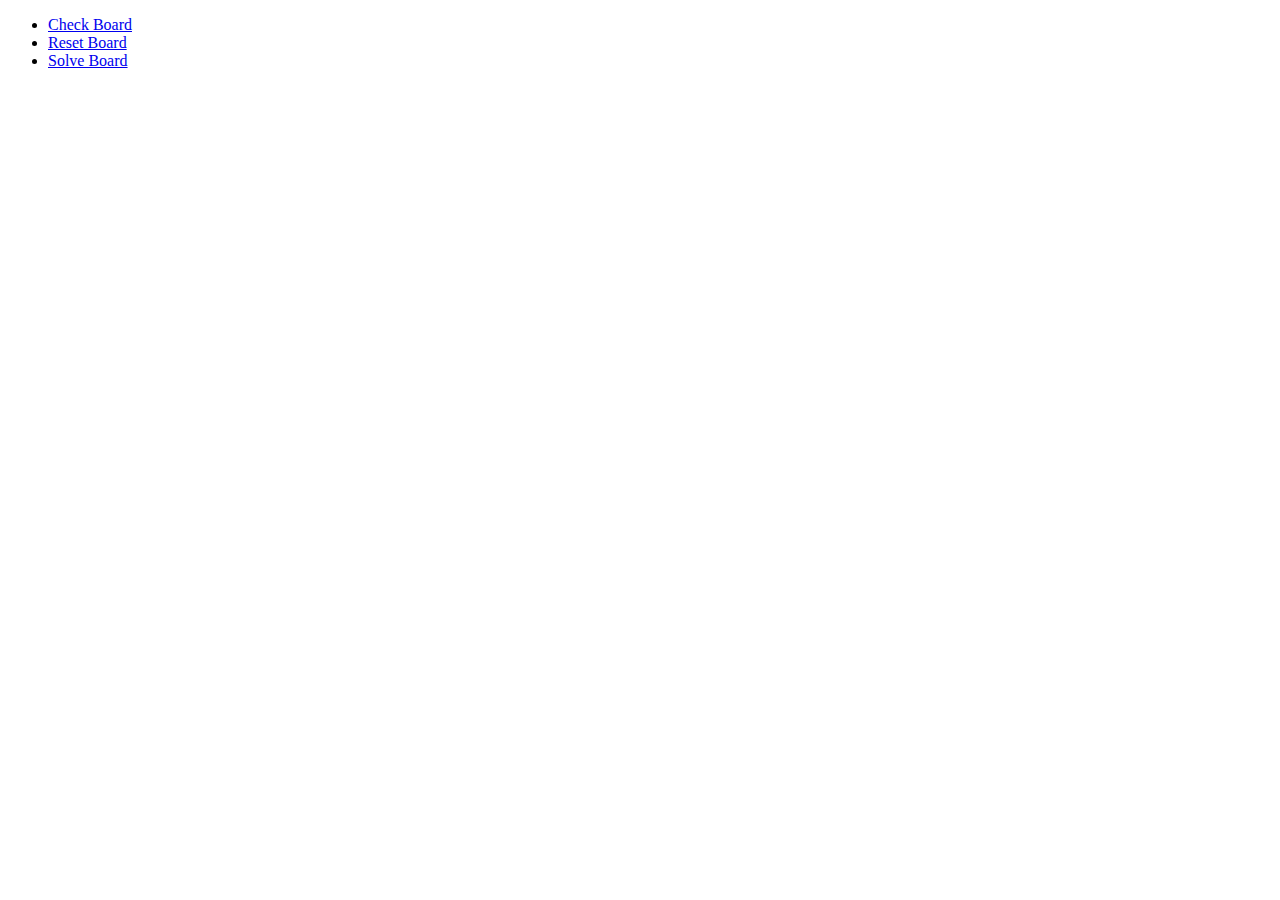
==== index.html @ 9d635129 "Initial commit with some tests and skeletal JS files" ====
<!DOCTYPE html>
	<html>
		<head>
  		<title>Sudoku</title>
  		<meta charset="utf-8">
  		<meta http-equiv="X-UA-Compatible" content="IE=edge,chrome=1">
  		<meta name="viewport" content="width=device-width, initial-scale=1">
  		<link rel="stylesheet" href="css/board.css">
			<link rel="stylesheet" href="css/index.css">
		</head>

		<body>

  		<div id="sudoku-grid"></div>
			<ul id="actions">
				<li>
					<a href="#">Check Board</a>
				</li>
				<li>
					<a href="#">Reset Board</a>
				</li>
				<li>
					<a href="#">Solve Board</a>
				</li>
			</ul>

			<script src="lib/jquery.js"></script>
			<script src="lib/underscore.js"></script>
		</body>

</html>
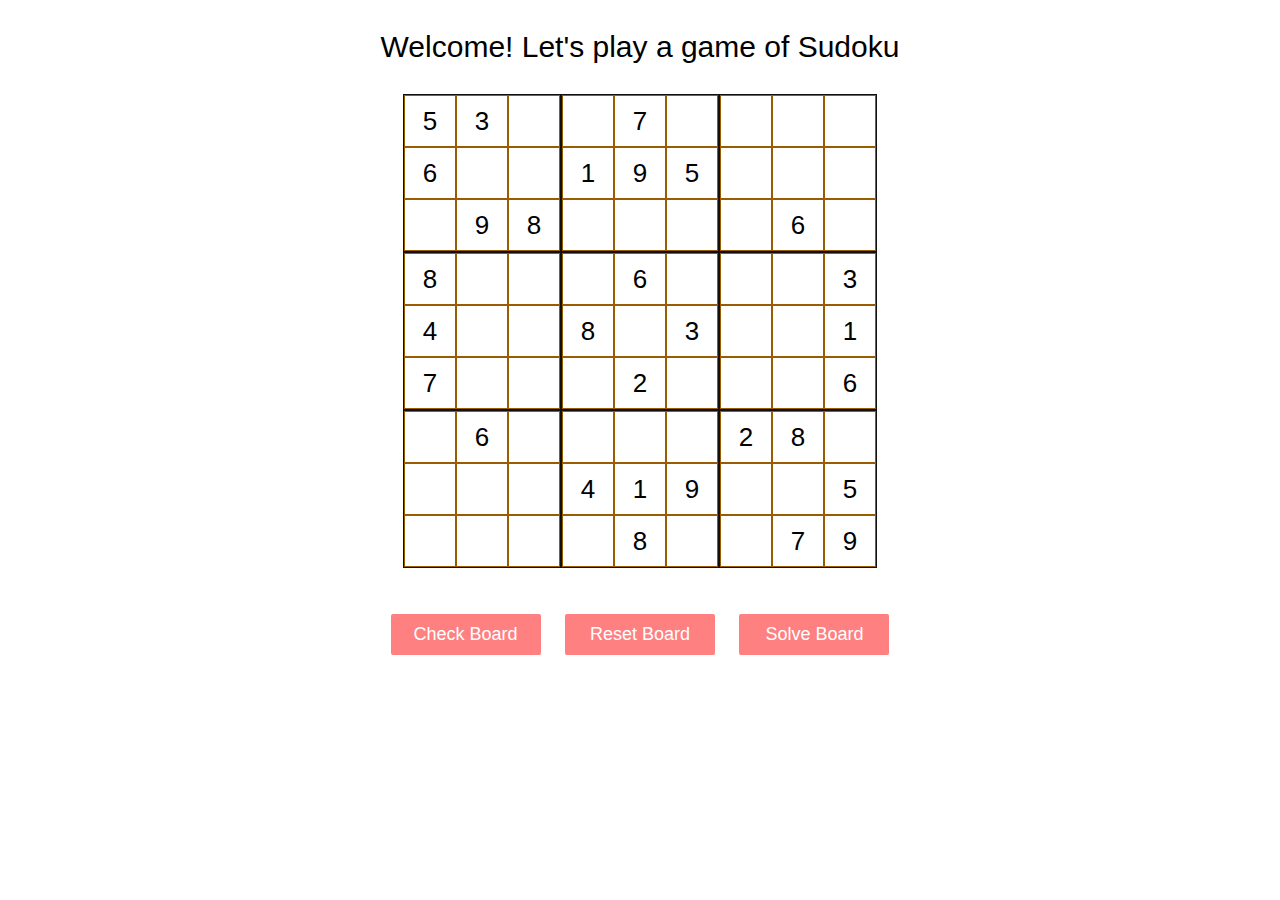
==== commit 282e1e9f: "updates to the specs and UI" ====
--- a/index.html
+++ b/index.html
@@ -5,27 +5,42 @@
   		<meta charset="utf-8">
   		<meta http-equiv="X-UA-Compatible" content="IE=edge,chrome=1">
   		<meta name="viewport" content="width=device-width, initial-scale=1">
-  		<link rel="stylesheet" href="css/board.css">
 			<link rel="stylesheet" href="css/index.css">
 		</head>
 
 		<body>
 
-  		<div id="sudoku-grid"></div>
-			<ul id="actions">
-				<li>
-					<a href="#">Check Board</a>
-				</li>
-				<li>
-					<a href="#">Reset Board</a>
-				</li>
-				<li>
-					<a href="#">Solve Board</a>
-				</li>
-			</ul>
+			<div class="main-con">
+				<h1>Welcome! Let's play a game of Sudoku</h1>
+  			<div id="sudoku-grid"></div>
+				<div id="error"></div>
+				<ul id="actions">
+					<li>
+						<div id="check-board" class="btn">
+							Check Board
+						</div>
+					</li>
+					<li>
+						<div id="reset-board" class="btn">
+							Reset Board
+						</div>
+					</li>
+					<li>
+						<div id="solve-board" class="btn">
+							Solve Board
+						</div>
+					</li>
+				</ul>
+			</div>
 
 			<script src="lib/jquery.js"></script>
 			<script src="lib/underscore.js"></script>
+			
+			<script src="js/index.js"></script>
+			<script src="js/Board.js"></script>
+			<script src="js/Checker.js"></script>
+			<script src="js/Generator.js"></script>
+			<script src="js/Solver.js"></script>
 		</body>
 
 </html>--- a/css/index.css
+++ b/css/index.css
@@ -0,0 +1,86 @@
+input[type=number]::-webkit-inner-spin-button,
+input[type=number]::-webkit-outer-spin-button {
+  -webkit-appearance: none;
+  margin: 0; }
+
+body {
+  margin: 0;
+  padding: 0;
+  font-family: 'Montserrat', sans-serif; }
+  body .main-con {
+    max-width: 800px;
+    margin: 30px auto;
+    text-align: center; }
+    body .main-con h1 {
+      font-size: 30px;
+      font-weight: 400; }
+    body .main-con #error {
+      padding: 5px;
+      margin: 10px 10px 0 10px; }
+    body .main-con #actions {
+      padding-left: 0; }
+  body li {
+    list-style: none;
+    margin: 10px;
+    display: inline-block; }
+    body li .btn {
+      color: #FFF;
+      width: 120px;
+      -webkit-border-radius: 2px;
+      -moz-border-radius: 2px;
+      border-radius: 2px;
+      display: inline-block;
+      padding: 10px 15px;
+      font-weight: 500;
+      font-family: inherit;
+      font-size: 18px;
+      text-transform: capitalize;
+      text-align: center;
+      background-color: #FF8080; }
+      body li .btn:focus {
+        outline: none; }
+      body li .btn::-moz-focus-inner {
+        border: 0; }
+      body li .btn:hover {
+        background-color: #FF6666; }
+  body #sudoku-grid {
+    margin-top: 30px; }
+    body #sudoku-grid .section, body #sudoku-grid .row {
+      white-space: nowrap;
+      font-size: 0; }
+    body #sudoku-grid .block {
+      display: inline-block;
+      border: 1px solid #101010; }
+    body #sudoku-grid .cell {
+      display: inline-block;
+      width: 50px;
+      height: 50px;
+      overflow: hidden;
+      position: relative;
+      border: 1px solid #995C00; }
+    body #sudoku-grid input {
+      border: none;
+      margin: 0;
+      padding: 0;
+      position: absolute;
+      top: 0;
+      left: 0;
+      height: 100%;
+      width: 100%;
+      font-size: 26px;
+      text-align: center;
+      background: #FFF;
+      color: #B28F47;
+      -webkit-touch-callout: none;
+      -webkit-user-select: none;
+      -moz-user-select: none;
+      -ms-user-select: none; }
+      body #sudoku-grid input.given {
+        font-weight: 500;
+        color: #000; }
+      body #sudoku-grid input:focus {
+        outline: 0;
+        background: #FFD699; }
+      body #sudoku-grid input[readonly="readonly"]:focus {
+        outline: 0;
+        background: #FFF; }
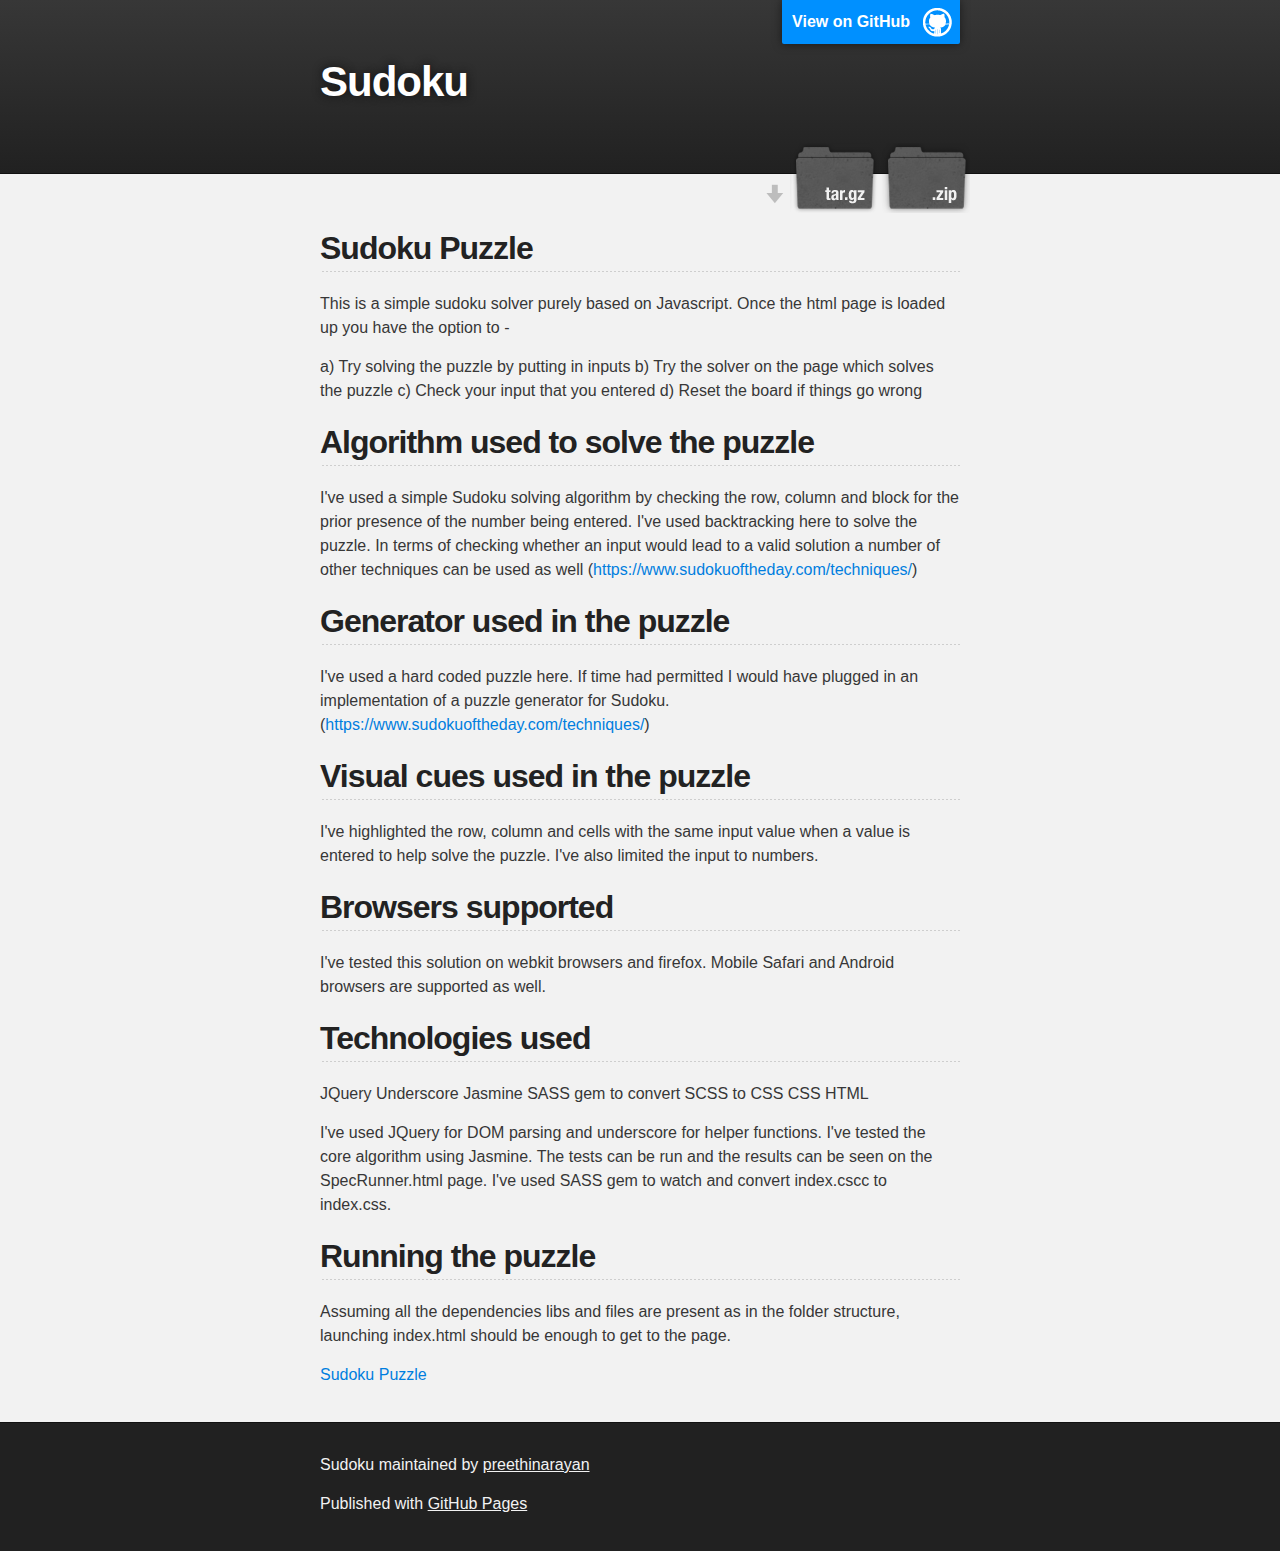
==== commit 27103a1e: "Create gh-pages branch via GitHub" ====
--- a/index.html
+++ b/index.html
@@ -1,46 +1,96 @@
 <!DOCTYPE html>
-	<html>
-		<head>
-  		<title>Sudoku</title>
-  		<meta charset="utf-8">
-  		<meta http-equiv="X-UA-Compatible" content="IE=edge,chrome=1">
-  		<meta name="viewport" content="width=device-width, initial-scale=1">
-			<link rel="stylesheet" href="css/index.css">
-		</head>
+<html>
 
-		<body>
+  <head>
+    <meta charset='utf-8'>
+    <meta http-equiv="X-UA-Compatible" content="chrome=1">
+    <meta name="description" content="Sudoku : ">
 
-			<div class="main-con">
-				<h1>Welcome! Let's play a game of Sudoku</h1>
-  			<div id="sudoku-grid"></div>
-				<div id="error"></div>
-				<ul id="actions">
-					<li>
-						<div id="check-board" class="btn">
-							Check Board
-						</div>
-					</li>
-					<li>
-						<div id="reset-board" class="btn">
-							Reset Board
-						</div>
-					</li>
-					<li>
-						<div id="solve-board" class="btn">
-							Solve Board
-						</div>
-					</li>
-				</ul>
-			</div>
+    <link rel="stylesheet" type="text/css" media="screen" href="stylesheets/stylesheet.css">
 
-			<script src="lib/jquery.js"></script>
-			<script src="lib/underscore.js"></script>
-			
-			<script src="js/index.js"></script>
-			<script src="js/Board.js"></script>
-			<script src="js/Checker.js"></script>
-			<script src="js/Generator.js"></script>
-			<script src="js/Solver.js"></script>
-		</body>
+    <title>Sudoku</title>
+  </head>
 
-</html>+  <body>
+
+    <!-- HEADER -->
+    <div id="header_wrap" class="outer">
+        <header class="inner">
+          <a id="forkme_banner" href="https://github.com/preethinarayan/sudoku">View on GitHub</a>
+
+          <h1 id="project_title">Sudoku</h1>
+          <h2 id="project_tagline"></h2>
+
+            <section id="downloads">
+              <a class="zip_download_link" href="https://github.com/preethinarayan/sudoku/zipball/master">Download this project as a .zip file</a>
+              <a class="tar_download_link" href="https://github.com/preethinarayan/sudoku/tarball/master">Download this project as a tar.gz file</a>
+            </section>
+        </header>
+    </div>
+
+    <!-- MAIN CONTENT -->
+    <div id="main_content_wrap" class="outer">
+      <section id="main_content" class="inner">
+        <h2>
+<a id="sudoku-puzzle" class="anchor" href="#sudoku-puzzle" aria-hidden="true"><span class="octicon octicon-link"></span></a>Sudoku Puzzle</h2>
+
+<p>This is a simple sudoku solver purely based on Javascript. Once the html page is loaded up you have the option to - </p>
+
+<p>a) Try solving the puzzle by putting in inputs 
+b) Try the solver on the page which solves the puzzle
+c) Check your input that you entered
+d) Reset the board if things go wrong</p>
+
+<h2>
+<a id="algorithm-used-to-solve-the-puzzle-" class="anchor" href="#algorithm-used-to-solve-the-puzzle-" aria-hidden="true"><span class="octicon octicon-link"></span></a>Algorithm used to solve the puzzle </h2>
+
+<p>I've used a simple Sudoku solving algorithm by checking the row, column and block for the prior presence of the number being entered. I've used backtracking here to solve the puzzle. In terms of checking whether an input would lead to a valid solution a number of other techniques can be used as well (<a href="https://www.sudokuoftheday.com/techniques/">https://www.sudokuoftheday.com/techniques/</a>)</p>
+
+<h2>
+<a id="generator-used-in-the-puzzle" class="anchor" href="#generator-used-in-the-puzzle" aria-hidden="true"><span class="octicon octicon-link"></span></a>Generator used in the puzzle</h2>
+
+<p>I've used a hard coded puzzle here. If time had permitted I would have plugged in an implementation of a puzzle generator for Sudoku.(<a href="https://www.sudokuoftheday.com/techniques/">https://www.sudokuoftheday.com/techniques/</a>)</p>
+
+<h2>
+<a id="visual-cues-used-in-the-puzzle" class="anchor" href="#visual-cues-used-in-the-puzzle" aria-hidden="true"><span class="octicon octicon-link"></span></a>Visual cues used in the puzzle</h2>
+
+<p>I've highlighted the row, column and cells with the same input value when a value is entered to help solve the puzzle. I've also limited the input to numbers.</p>
+
+<h2>
+<a id="browsers-supported" class="anchor" href="#browsers-supported" aria-hidden="true"><span class="octicon octicon-link"></span></a>Browsers supported</h2>
+
+<p>I've tested this solution on webkit browsers and firefox. Mobile Safari and Android browsers are supported as well.</p>
+
+<h2>
+<a id="technologies-used" class="anchor" href="#technologies-used" aria-hidden="true"><span class="octicon octicon-link"></span></a>Technologies used</h2>
+
+<p>JQuery
+Underscore
+Jasmine
+SASS gem to convert SCSS to CSS
+CSS
+HTML</p>
+
+<p>I've used JQuery for DOM parsing and underscore for helper functions. I've tested the core algorithm using Jasmine. The tests can be run and the results can be seen on the SpecRunner.html page. I've used SASS gem to watch and convert index.cscc to index.css. </p>
+
+<h2>
+<a id="running-the-puzzle" class="anchor" href="#running-the-puzzle" aria-hidden="true"><span class="octicon octicon-link"></span></a>Running the puzzle</h2>
+
+<p>Assuming all the dependencies libs and files are present as in the folder structure, launching index.html should be enough to get to the page.  </p>
+
+<p><a href="https://github.com/preethinarayan/sudoku/index.html">Sudoku Puzzle</a></p>
+      </section>
+    </div>
+
+    <!-- FOOTER  -->
+    <div id="footer_wrap" class="outer">
+      <footer class="inner">
+        <p class="copyright">Sudoku maintained by <a href="https://github.com/preethinarayan">preethinarayan</a></p>
+        <p>Published with <a href="http://pages.github.com">GitHub Pages</a></p>
+      </footer>
+    </div>
+
+    
+
+  </body>
+</html>
--- a/stylesheets/stylesheet.css
+++ b/stylesheets/stylesheet.css
@@ -0,0 +1,425 @@
+/*******************************************************************************
+Slate Theme for GitHub Pages
+by Jason Costello, @jsncostello
+*******************************************************************************/
+
+@import url(pygment_trac.css);
+
+/*******************************************************************************
+MeyerWeb Reset
+*******************************************************************************/
+
+html, body, div, span, applet, object, iframe,
+h1, h2, h3, h4, h5, h6, p, blockquote, pre,
+a, abbr, acronym, address, big, cite, code,
+del, dfn, em, img, ins, kbd, q, s, samp,
+small, strike, strong, sub, sup, tt, var,
+b, u, i, center,
+dl, dt, dd, ol, ul, li,
+fieldset, form, label, legend,
+table, caption, tbody, tfoot, thead, tr, th, td,
+article, aside, canvas, details, embed,
+figure, figcaption, footer, header, hgroup,
+menu, nav, output, ruby, section, summary,
+time, mark, audio, video {
+  margin: 0;
+  padding: 0;
+  border: 0;
+  font: inherit;
+  vertical-align: baseline;
+}
+
+/* HTML5 display-role reset for older browsers */
+article, aside, details, figcaption, figure,
+footer, header, hgroup, menu, nav, section {
+  display: block;
+}
+
+ol, ul {
+  list-style: none;
+}
+
+table {
+  border-collapse: collapse;
+  border-spacing: 0;
+}
+
+/*******************************************************************************
+Theme Styles
+*******************************************************************************/
+
+body {
+  box-sizing: border-box;
+  color:#373737;
+  background: #212121;
+  font-size: 16px;
+  font-family: 'Myriad Pro', Calibri, Helvetica, Arial, sans-serif;
+  line-height: 1.5;
+  -webkit-font-smoothing: antialiased;
+}
+
+h1, h2, h3, h4, h5, h6 {
+  margin: 10px 0;
+  font-weight: 700;
+  color:#222222;
+  font-family: 'Lucida Grande', 'Calibri', Helvetica, Arial, sans-serif;
+  letter-spacing: -1px;
+}
+
+h1 {
+  font-size: 36px;
+  font-weight: 700;
+}
+
+h2 {
+  padding-bottom: 10px;
+  font-size: 32px;
+  background: url('../images/bg_hr.png') repeat-x bottom;
+}
+
+h3 {
+  font-size: 24px;
+}
+
+h4 {
+  font-size: 21px;
+}
+
+h5 {
+  font-size: 18px;
+}
+
+h6 {
+  font-size: 16px;
+}
+
+p {
+  margin: 10px 0 15px 0;
+}
+
+footer p {
+  color: #f2f2f2;
+}
+
+a {
+  text-decoration: none;
+  color: #007edf;
+  text-shadow: none;
+
+  transition: color 0.5s ease;
+  transition: text-shadow 0.5s ease;
+  -webkit-transition: color 0.5s ease;
+  -webkit-transition: text-shadow 0.5s ease;
+  -moz-transition: color 0.5s ease;
+  -moz-transition: text-shadow 0.5s ease;
+  -o-transition: color 0.5s ease;
+  -o-transition: text-shadow 0.5s ease;
+  -ms-transition: color 0.5s ease;
+  -ms-transition: text-shadow 0.5s ease;
+}
+
+a:hover, a:focus {text-decoration: underline;}
+
+footer a {
+  color: #F2F2F2;
+  text-decoration: underline;
+}
+
+em {
+  font-style: italic;
+}
+
+strong {
+  font-weight: bold;
+}
+
+img {
+  position: relative;
+  margin: 0 auto;
+  max-width: 739px;
+  padding: 5px;
+  margin: 10px 0 10px 0;
+  border: 1px solid #ebebeb;
+
+  box-shadow: 0 0 5px #ebebeb;
+  -webkit-box-shadow: 0 0 5px #ebebeb;
+  -moz-box-shadow: 0 0 5px #ebebeb;
+  -o-box-shadow: 0 0 5px #ebebeb;
+  -ms-box-shadow: 0 0 5px #ebebeb;
+}
+
+p img {
+  display: inline;
+  margin: 0;
+  padding: 0;
+  vertical-align: middle;
+  text-align: center;
+  border: none;
+}
+
+pre, code {
+  width: 100%;
+  color: #222;
+  background-color: #fff;
+
+  font-family: Monaco, "Bitstream Vera Sans Mono", "Lucida Console", Terminal, monospace;
+  font-size: 14px;
+
+  border-radius: 2px;
+  -moz-border-radius: 2px;
+  -webkit-border-radius: 2px;
+}
+
+pre {
+  width: 100%;
+  padding: 10px;
+  box-shadow: 0 0 10px rgba(0,0,0,.1);
+  overflow: auto;
+}
+
+code {
+  padding: 3px;
+  margin: 0 3px;
+  box-shadow: 0 0 10px rgba(0,0,0,.1);
+}
+
+pre code {
+  display: block;
+  box-shadow: none;
+}
+
+blockquote {
+  color: #666;
+  margin-bottom: 20px;
+  padding: 0 0 0 20px;
+  border-left: 3px solid #bbb;
+}
+
+
+ul, ol, dl {
+  margin-bottom: 15px
+}
+
+ul {
+  list-style-position: inside;
+  list-style: disc;
+  padding-left: 20px;
+}
+
+ol {
+  list-style-position: inside;
+  list-style: decimal;
+  padding-left: 20px;
+}
+
+dl dt {
+  font-weight: bold;
+}
+
+dl dd {
+  padding-left: 20px;
+  font-style: italic;
+}
+
+dl p {
+  padding-left: 20px;
+  font-style: italic;
+}
+
+hr {
+  height: 1px;
+  margin-bottom: 5px;
+  border: none;
+  background: url('../images/bg_hr.png') repeat-x center;
+}
+
+table {
+  border: 1px solid #373737;
+  margin-bottom: 20px;
+  text-align: left;
+ }
+
+th {
+  font-family: 'Lucida Grande', 'Helvetica Neue', Helvetica, Arial, sans-serif;
+  padding: 10px;
+  background: #373737;
+  color: #fff;
+ }
+
+td {
+  padding: 10px;
+  border: 1px solid #373737;
+ }
+
+form {
+  background: #f2f2f2;
+  padding: 20px;
+}
+
+/*******************************************************************************
+Full-Width Styles
+*******************************************************************************/
+
+.outer {
+  width: 100%;
+}
+
+.inner {
+  position: relative;
+  max-width: 640px;
+  padding: 20px 10px;
+  margin: 0 auto;
+}
+
+#forkme_banner {
+  display: block;
+  position: absolute;
+  top:0;
+  right: 10px;
+  z-index: 10;
+  padding: 10px 50px 10px 10px;
+  color: #fff;
+  background: url('../images/blacktocat.png') #0090ff no-repeat 95% 50%;
+  font-weight: 700;
+  box-shadow: 0 0 10px rgba(0,0,0,.5);
+  border-bottom-left-radius: 2px;
+  border-bottom-right-radius: 2px;
+}
+
+#header_wrap {
+  background: #212121;
+  background: -moz-linear-gradient(top, #373737, #212121);
+  background: -webkit-linear-gradient(top, #373737, #212121);
+  background: -ms-linear-gradient(top, #373737, #212121);
+  background: -o-linear-gradient(top, #373737, #212121);
+  background: linear-gradient(top, #373737, #212121);
+}
+
+#header_wrap .inner {
+  padding: 50px 10px 30px 10px;
+}
+
+#project_title {
+  margin: 0;
+  color: #fff;
+  font-size: 42px;
+  font-weight: 700;
+  text-shadow: #111 0px 0px 10px;
+}
+
+#project_tagline {
+  color: #fff;
+  font-size: 24px;
+  font-weight: 300;
+  background: none;
+  text-shadow: #111 0px 0px 10px;
+}
+
+#downloads {
+  position: absolute;
+  width: 210px;
+  z-index: 10;
+  bottom: -40px;
+  right: 0;
+  height: 70px;
+  background: url('../images/icon_download.png') no-repeat 0% 90%;
+}
+
+.zip_download_link {
+  display: block;
+  float: right;
+  width: 90px;
+  height:70px;
+  text-indent: -5000px;
+  overflow: hidden;
+  background: url(../images/sprite_download.png) no-repeat bottom left;
+}
+
+.tar_download_link {
+  display: block;
+  float: right;
+  width: 90px;
+  height:70px;
+  text-indent: -5000px;
+  overflow: hidden;
+  background: url(../images/sprite_download.png) no-repeat bottom right;
+  margin-left: 10px;
+}
+
+.zip_download_link:hover {
+  background: url(../images/sprite_download.png) no-repeat top left;
+}
+
+.tar_download_link:hover {
+  background: url(../images/sprite_download.png) no-repeat top right;
+}
+
+#main_content_wrap {
+  background: #f2f2f2;
+  border-top: 1px solid #111;
+  border-bottom: 1px solid #111;
+}
+
+#main_content {
+  padding-top: 40px;
+}
+
+#footer_wrap {
+  background: #212121;
+}
+
+
+
+/*******************************************************************************
+Small Device Styles
+*******************************************************************************/
+
+@media screen and (max-width: 480px) {
+  body {
+    font-size:14px;
+  }
+
+  #downloads {
+    display: none;
+  }
+
+  .inner {
+    min-width: 320px;
+    max-width: 480px;
+  }
+
+  #project_title {
+  font-size: 32px;
+  }
+
+  h1 {
+    font-size: 28px;
+  }
+
+  h2 {
+    font-size: 24px;
+  }
+
+  h3 {
+    font-size: 21px;
+  }
+
+  h4 {
+    font-size: 18px;
+  }
+
+  h5 {
+    font-size: 14px;
+  }
+
+  h6 {
+    font-size: 12px;
+  }
+
+  code, pre {
+    min-width: 320px;
+    max-width: 480px;
+    font-size: 11px;
+  }
+
+}
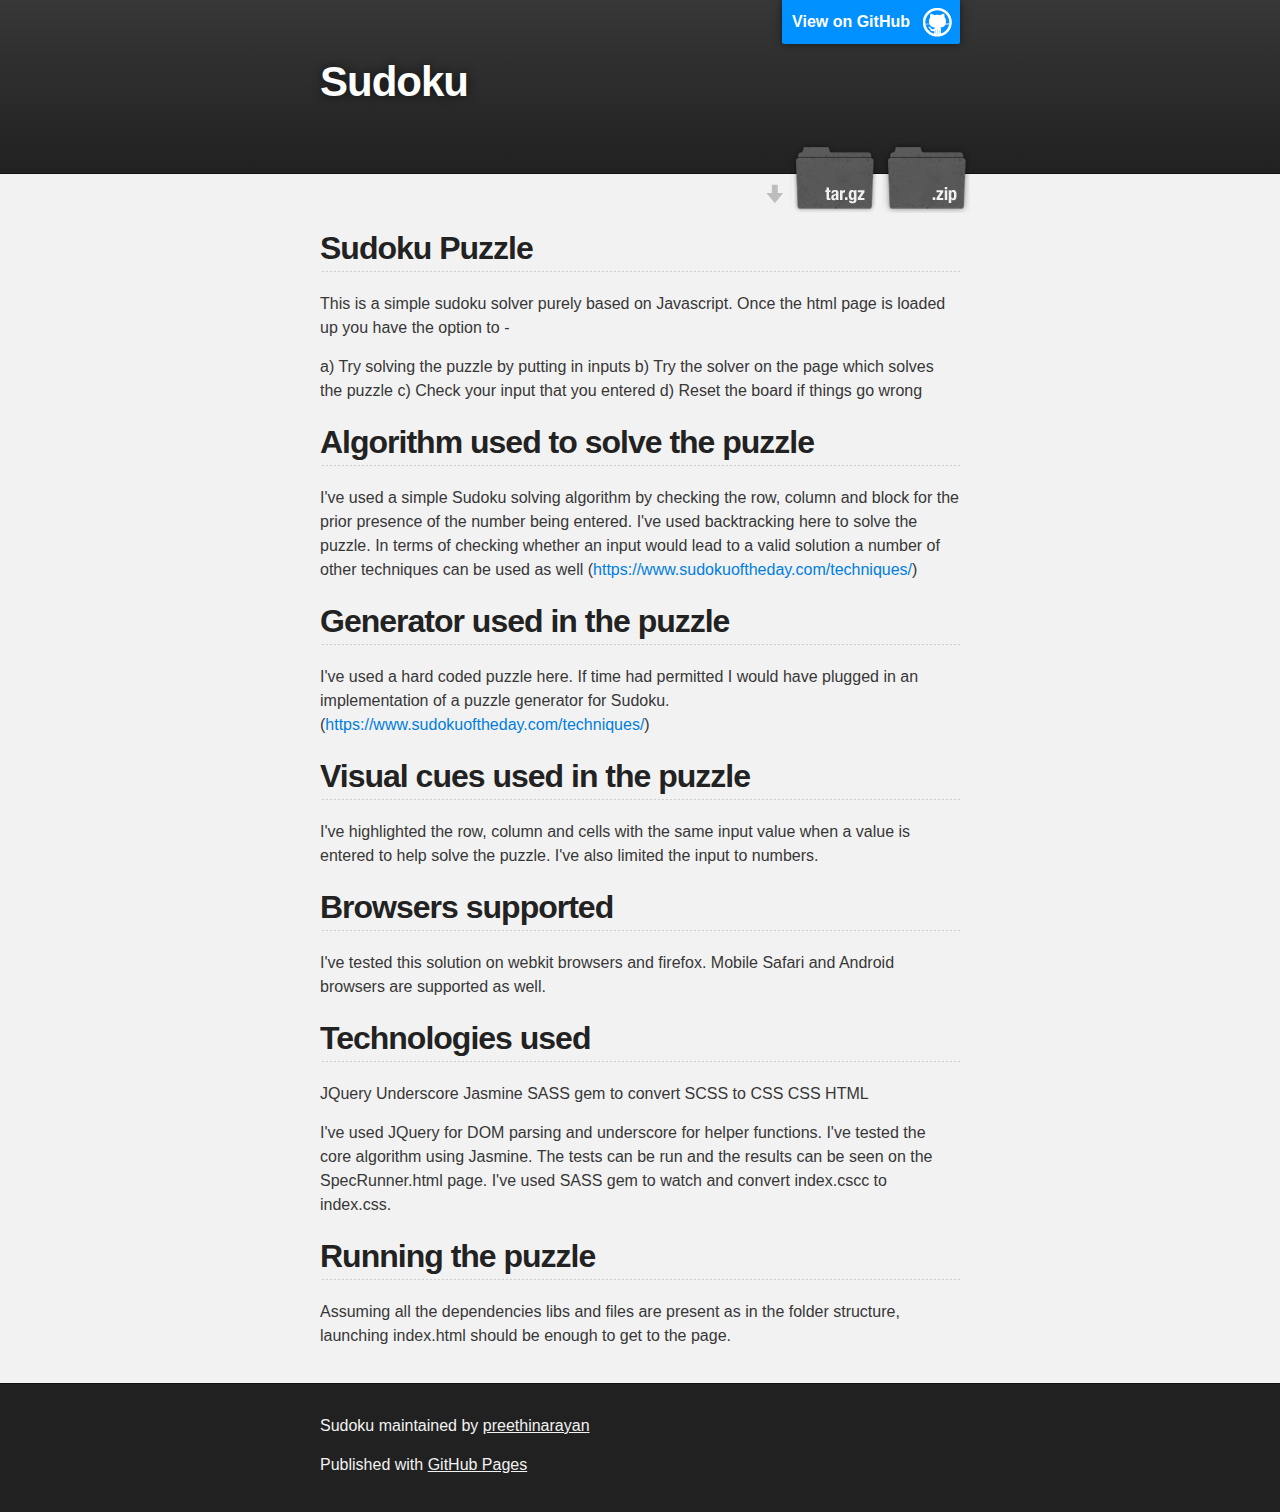
==== commit 9a33897a: "Create gh-pages branch via GitHub" ====
--- a/index.html
+++ b/index.html
@@ -77,8 +77,6 @@
 <a id="running-the-puzzle" class="anchor" href="#running-the-puzzle" aria-hidden="true"><span class="octicon octicon-link"></span></a>Running the puzzle</h2>
 
 <p>Assuming all the dependencies libs and files are present as in the folder structure, launching index.html should be enough to get to the page.  </p>
-
-<p><a href="https://github.com/preethinarayan/sudoku/index.html">Sudoku Puzzle</a></p>
       </section>
     </div>
 
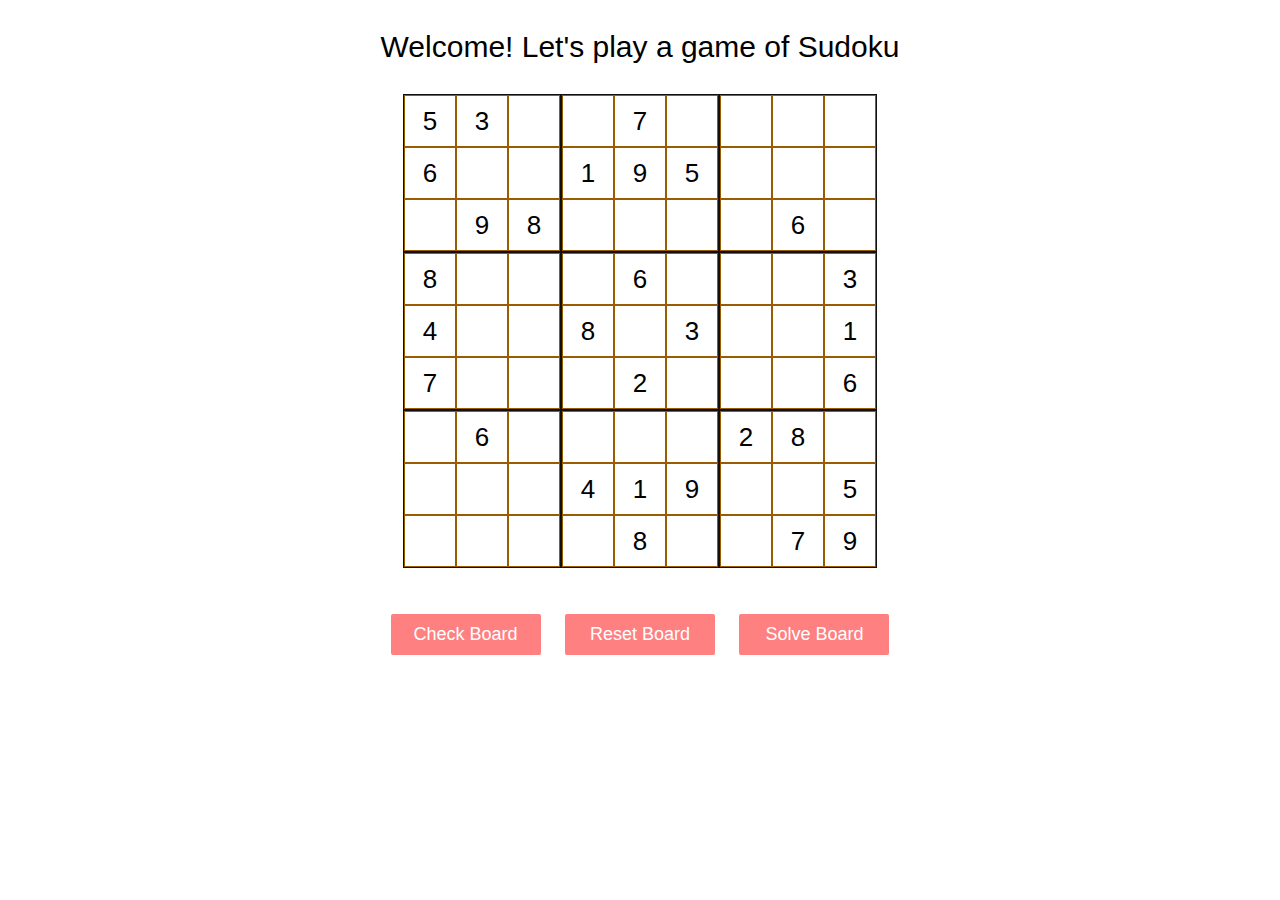
==== commit cd832997: "Update index.html" ====
--- a/index.html
+++ b/index.html
@@ -1,94 +1,46 @@
 <!DOCTYPE html>
-<html>
+	<html>
+		<head>
+  		<title>Sudoku</title>
+  		<meta charset="utf-8">
+  		<meta http-equiv="X-UA-Compatible" content="IE=edge,chrome=1">
+  		<meta name="viewport" content="width=device-width, initial-scale=1">
+			<link rel="stylesheet" href="css/index.css">
+		</head>
 
-  <head>
-    <meta charset='utf-8'>
-    <meta http-equiv="X-UA-Compatible" content="chrome=1">
-    <meta name="description" content="Sudoku : ">
+		<body>
 
-    <link rel="stylesheet" type="text/css" media="screen" href="stylesheets/stylesheet.css">
+			<div class="main-con">
+				<h1>Welcome! Let's play a game of Sudoku</h1>
+  			<div id="sudoku-grid"></div>
+				<div id="error"></div>
+				<ul id="actions">
+					<li>
+						<div id="check-board" class="button">
+							Check Board
+						</div>
+					</li>
+					<li>
+						<div id="reset-board" class="button">
+							Reset Board
+						</div>
+					</li>
+					<li>
+						<div id="solve-board" class="button">
+							Solve Board
+						</div>
+					</li>
+				</ul>
+			</div>
 
-    <title>Sudoku</title>
-  </head>
+			<script src="lib/jquery.js"></script>
+			<script src="lib/underscore.js"></script>
+			
+			<script src="js/index.js"></script>
+			<script src="js/Board.js"></script>
+			<script src="js/Checker.js"></script>
+			<script src="js/Generator.js"></script>
+			<script src="js/Solver.js"></script>
+		</body>
 
-  <body>
-
-    <!-- HEADER -->
-    <div id="header_wrap" class="outer">
-        <header class="inner">
-          <a id="forkme_banner" href="https://github.com/preethinarayan/sudoku">View on GitHub</a>
-
-          <h1 id="project_title">Sudoku</h1>
-          <h2 id="project_tagline"></h2>
-
-            <section id="downloads">
-              <a class="zip_download_link" href="https://github.com/preethinarayan/sudoku/zipball/master">Download this project as a .zip file</a>
-              <a class="tar_download_link" href="https://github.com/preethinarayan/sudoku/tarball/master">Download this project as a tar.gz file</a>
-            </section>
-        </header>
-    </div>
-
-    <!-- MAIN CONTENT -->
-    <div id="main_content_wrap" class="outer">
-      <section id="main_content" class="inner">
-        <h2>
-<a id="sudoku-puzzle" class="anchor" href="#sudoku-puzzle" aria-hidden="true"><span class="octicon octicon-link"></span></a>Sudoku Puzzle</h2>
-
-<p>This is a simple sudoku solver purely based on Javascript. Once the html page is loaded up you have the option to - </p>
-
-<p>a) Try solving the puzzle by putting in inputs 
-b) Try the solver on the page which solves the puzzle
-c) Check your input that you entered
-d) Reset the board if things go wrong</p>
-
-<h2>
-<a id="algorithm-used-to-solve-the-puzzle-" class="anchor" href="#algorithm-used-to-solve-the-puzzle-" aria-hidden="true"><span class="octicon octicon-link"></span></a>Algorithm used to solve the puzzle </h2>
-
-<p>I've used a simple Sudoku solving algorithm by checking the row, column and block for the prior presence of the number being entered. I've used backtracking here to solve the puzzle. In terms of checking whether an input would lead to a valid solution a number of other techniques can be used as well (<a href="https://www.sudokuoftheday.com/techniques/">https://www.sudokuoftheday.com/techniques/</a>)</p>
-
-<h2>
-<a id="generator-used-in-the-puzzle" class="anchor" href="#generator-used-in-the-puzzle" aria-hidden="true"><span class="octicon octicon-link"></span></a>Generator used in the puzzle</h2>
-
-<p>I've used a hard coded puzzle here. If time had permitted I would have plugged in an implementation of a puzzle generator for Sudoku.(<a href="https://www.sudokuoftheday.com/techniques/">https://www.sudokuoftheday.com/techniques/</a>)</p>
-
-<h2>
-<a id="visual-cues-used-in-the-puzzle" class="anchor" href="#visual-cues-used-in-the-puzzle" aria-hidden="true"><span class="octicon octicon-link"></span></a>Visual cues used in the puzzle</h2>
-
-<p>I've highlighted the row, column and cells with the same input value when a value is entered to help solve the puzzle. I've also limited the input to numbers.</p>
-
-<h2>
-<a id="browsers-supported" class="anchor" href="#browsers-supported" aria-hidden="true"><span class="octicon octicon-link"></span></a>Browsers supported</h2>
-
-<p>I've tested this solution on webkit browsers and firefox. Mobile Safari and Android browsers are supported as well.</p>
-
-<h2>
-<a id="technologies-used" class="anchor" href="#technologies-used" aria-hidden="true"><span class="octicon octicon-link"></span></a>Technologies used</h2>
-
-<p>JQuery
-Underscore
-Jasmine
-SASS gem to convert SCSS to CSS
-CSS
-HTML</p>
-
-<p>I've used JQuery for DOM parsing and underscore for helper functions. I've tested the core algorithm using Jasmine. The tests can be run and the results can be seen on the SpecRunner.html page. I've used SASS gem to watch and convert index.cscc to index.css. </p>
-
-<h2>
-<a id="running-the-puzzle" class="anchor" href="#running-the-puzzle" aria-hidden="true"><span class="octicon octicon-link"></span></a>Running the puzzle</h2>
-
-<p>Assuming all the dependencies libs and files are present as in the folder structure, launching index.html should be enough to get to the page.  </p>
-      </section>
-    </div>
-
-    <!-- FOOTER  -->
-    <div id="footer_wrap" class="outer">
-      <footer class="inner">
-        <p class="copyright">Sudoku maintained by <a href="https://github.com/preethinarayan">preethinarayan</a></p>
-        <p>Published with <a href="http://pages.github.com">GitHub Pages</a></p>
-      </footer>
-    </div>
-
-    
-
-  </body>
 </html>
--- a/css/index.css
+++ b/css/index.css
@@ -0,0 +1,108 @@
+input[type=number]::-webkit-inner-spin-button,
+input[type=number]::-webkit-outer-spin-button {
+  -webkit-appearance: none;
+  margin: 0; }
+
+input[type=number] {
+  -moz-appearance: textfield; }
+
+body {
+  margin: 0;
+  padding: 0;
+  font-family: "Helvetica Neue", Helvetica, Arial, sans-serif; }
+  body .main-con {
+    max-width: 800px;
+    margin: 30px auto;
+    text-align: center; }
+    body .main-con h1 {
+      font-size: 30px;
+      font-weight: 400; }
+    body .main-con #error {
+      padding: 5px;
+      margin: 10px 10px 0 10px; }
+    body .main-con #actions {
+      padding-left: 0; }
+  body li {
+    list-style: none;
+    margin: 10px;
+    display: inline-block; }
+    body li .button {
+      color: #FFF;
+      width: 120px;
+      -webkit-border-radius: 2px;
+      -moz-border-radius: 2px;
+      border-radius: 2px;
+      display: inline-block;
+      padding: 10px 15px;
+      font-weight: 500;
+      font-family: inherit;
+      font-size: 18px;
+      text-transform: capitalize;
+      text-align: center;
+      background-color: #ff8080; }
+      body li .button:focus {
+        outline: none; }
+      body li .button::-moz-focus-inner {
+        border: 0; }
+      body li .button:hover {
+        background-color: #ff6666; }
+  body #sudoku-grid {
+    margin-top: 30px; }
+    body #sudoku-grid .section, body #sudoku-grid .row {
+      white-space: nowrap;
+      font-size: 0; }
+    body #sudoku-grid .block {
+      display: inline-block;
+      border: 1px solid #101010; }
+    body #sudoku-grid .cell {
+      display: inline-block;
+      width: 50px;
+      height: 50px;
+      overflow: hidden;
+      position: relative;
+      border: 1px solid #995c00; }
+    body #sudoku-grid input {
+      border: none;
+      height: 100%;
+      width: 100%;
+      margin: 0;
+      padding: 0;
+      position: absolute;
+      top: 0;
+      left: 0;
+      font-size: 26px;
+      text-align: center;
+      background: white;
+      color: #b28f47;
+      -webkit-touch-callout: none;
+      -webkit-user-select: none;
+      -moz-user-select: none;
+      -ms-user-select: none; }
+      body #sudoku-grid input.given {
+        font-weight: 500;
+        color: black; }
+      body #sudoku-grid input.select-focus {
+        outline: 0;
+        background: #ffd699; }
+      body #sudoku-grid input[readonly="readonly"]:focus {
+        outline: 0;
+        background: white; }
+      body #sudoku-grid input.select-row, body #sudoku-grid input.select-column {
+        background: #fff0d1; }
+      body #sudoku-grid input.select-similar {
+        background: #ffdb94; }
+  @media screen and (max-width: 480px) {
+    body .main-con {
+      max-width: 500px;
+      margin: 32px auto; }
+      body .main-con h1 {
+        font-size: 22px; }
+      body .main-con li .button {
+        font-size: 16px; }
+      body .main-con #sudoku-grid {
+        margin-top: 10px; }
+        body .main-con #sudoku-grid .cell {
+          width: 30px;
+          height: 30px; }
+        body .main-con #sudoku-grid input {
+          font-size: 22px; } }
